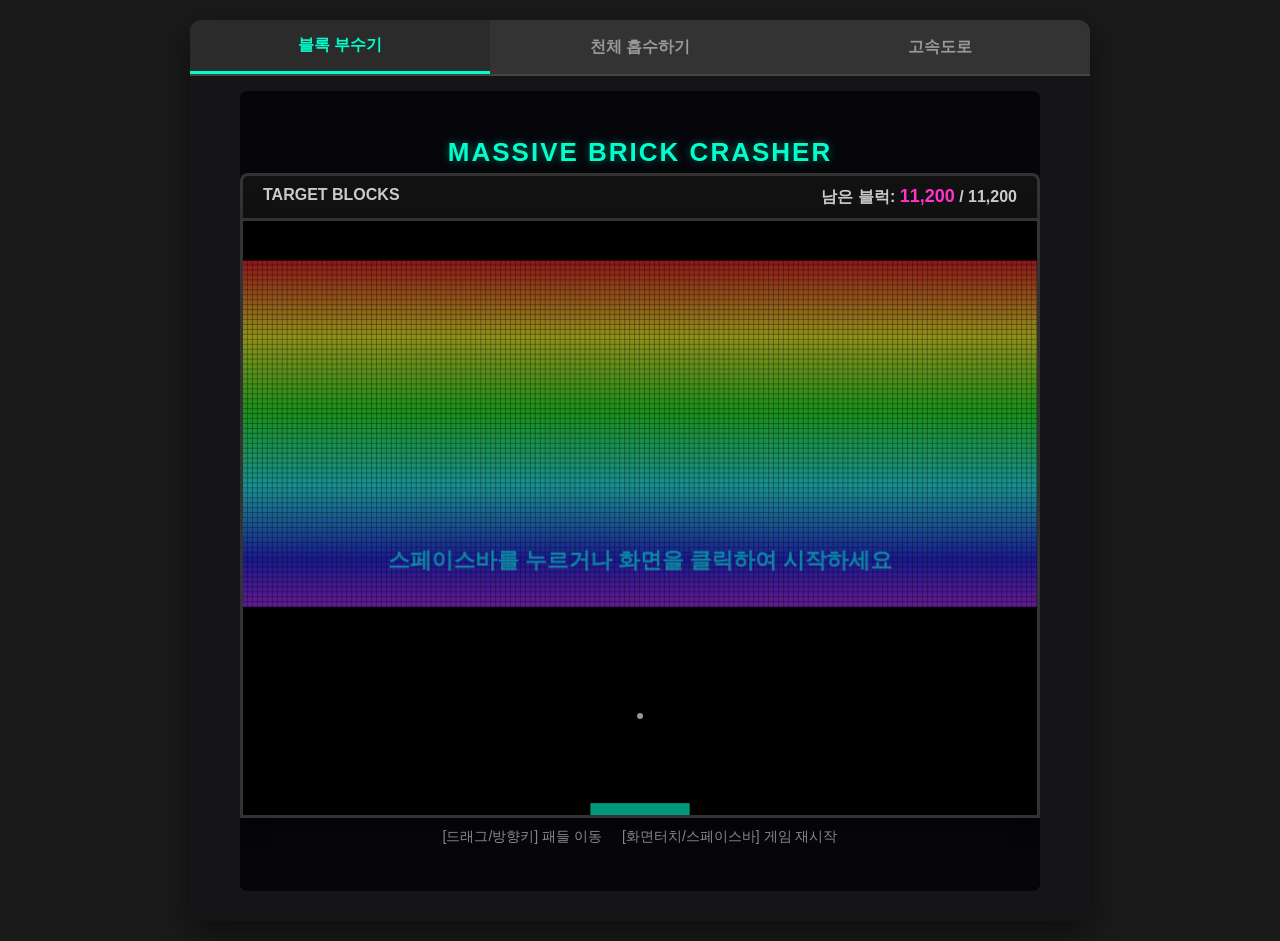
==== index.html @ 14e51dd1 "삐빅" ====
<!DOCTYPE html>
<html lang="ko">
<head>
    <meta charset="UTF-8">
    <meta name="viewport" content="width=device-width, initial-scale=1.0">
    <title>아케이드 게임 천국</title>
    <link rel="stylesheet" href="style.css">
</head>
<body>

    <div class="game-container">
        <div class="tab-menu">
            <button class="tab-btn active" data-tab="game1">블록 부수기</button>
            <button class="tab-btn" data-tab="game2">천체 흡수하기</button>
            <button class="tab-btn" data-tab="game3">고속도로</button>
        </div>

        <div class="tab-content">
            <div id="game1" class="tab-panel active">
                <div class="panel-layer">
                    <div class="panel-viewport">
                        <iframe src="Block.html" title="Block" data-native-width="800" data-native-height="800"></iframe>
                    </div>
                </div>
            </div>
            <div id="game2" class="tab-panel">
                <div class="panel-layer">
                    <div class="panel-viewport">
                        <iframe src="Celestial.html" title="Celestial" data-native-width="1280" data-native-height="720"></iframe>
                    </div>
                </div>
            </div>
            <div id="game3" class="tab-panel">
                <div class="panel-layer">
                    <div class="panel-viewport">
                        <iframe id="highwayFrame" src="Highway.html" title="Highway" data-native-width="520" data-native-height="900"></iframe>
                    </div>
                    <div class="panel-controls panel-controls--highway" role="group" aria-label="고속도로 조작 버튼">
                        <div class="controls-pad controls-pad--steer">
                            <button class="control-btn" type="button" data-key="ArrowLeft" aria-label="왼쪽">◀</button>
                            <button class="control-btn" type="button" data-key="ArrowRight" aria-label="오른쪽">▶</button>
                        </div>
                        <button class="control-btn control-btn--action" type="button" data-action="screenAction" aria-label="시작/재시작">START</button>
                        <div class="controls-pad controls-pad--throttle">
                            <button class="control-btn" type="button" data-key="ArrowDown" aria-label="감속">▼</button>
                            <button class="control-btn" type="button" data-key="ArrowUp" aria-label="가속">▲</button>
                        </div>
                    </div>
                </div>
            </div>
        </div>
    </div>

    <script src="script.js"></script>
</body>
</html>
---- style.css ----
/* 기존 레이아웃 리셋 및 기본 설정 */
* {
    box-sizing: border-box;
    margin: 0;
    padding: 0;
}

body {
    font-family: 'Arial', sans-serif;
    background-color: #1a1a1a;
    display: flex;
    justify-content: center;
    align-items: center;
    min-height: 100vh;
    color: #fff;
    padding: 20px;
}

/* 메인 컨테이너 - 세로 높이를 고정하지 않고 유연하게 늘어나도록 설정 */
.game-container {
    width: 100%;
    max-width: 900px; /* 천체 게임 등 가로가 넓은 게임을 고려해 확장 */
    background: #2b2b2b;
    border-radius: 12px;
    overflow: hidden;
    box-shadow: 0 10px 30px rgba(0,0,0,0.5);
    display: flex;
    flex-direction: column;
}

/* 탭 버튼 스타일 */
.tab-menu {
    display: flex;
    background: #333;
    border-bottom: 2px solid #444;
}

.tab-btn {
    flex: 1;
    padding: 15px;
    background: none;
    border: none;
    color: #999;
    font-size: 16px;
    font-weight: bold;
    cursor: pointer;
    transition: all 0.3s ease;
}

.tab-btn:hover {
    color: #fff;
    background: #3a3a3a;
}

.tab-btn.active {
    color: #00ffcc;
    background: #2b2b2b;
    border-bottom: 3px solid #00ffcc;
}

/* 콘텐츠 영역 */
.tab-content {
    background: #151518;
    width: 100%;
}

.tab-panel {
    display: none;
    width: 100%;
}

.tab-panel.active {
    display: flex;
    flex-direction: column;
    align-items: center;
}

/* 게임을 감싸는 레이어 */
.panel-layer {
    width: 100%;
    display: flex;
    flex-direction: column;
    align-items: center;
    padding: 15px;
}

/* 💡 핵심: 게임 화면이 노출되는 뷰포트 영역 */
.panel-viewport {
    position: relative;
    width: 100%;
    max-width: 100%;
    background: #000;
    border-radius: 8px;
    overflow: hidden; /* scale로 인해 튀어나가는 영역 커트 */
    margin-bottom: 15px;
    box-shadow: inset 0 0 20px rgba(0,0,0,0.8);
}

/* iframe 절대 좌표 고정 및 transform 기준점 설정 */
.panel-viewport iframe {
    position: absolute;
    top: 0;
    left: 0;
    border: none;
    transform-origin: top left;
}

/* 모바일 조작 패널 공통 스타일 */
.panel-controls {
    width: 100%;
    max-width: 500px;
    display: grid;
    gap: 10px;
    padding: 10px;
    background: #222;
    border-radius: 8px;
    margin-top: 5px;
}

/* 고속도로 게임용 컨트롤러 배치 */
.panel-controls--highway {
    grid-template-areas: "steer action throttle";
    grid-template-columns: 1fr auto 1fr;
    align-items: center;
}

.controls-pad {
    display: flex;
    gap: 8px;
}

.control-btn {
    background: rgba(255, 255, 255, 0.1);
    border: 2px solid rgba(255, 255, 255, 0.2);
    border-radius: 8px;
    height: 50px;
    min-width: 50px;
    color: #fff;
    font-size: 20px;
    font-weight: bold;
    cursor: pointer;
    user-select: none;
    touch-action: manipulation;
    display: inline-flex;
    justify-content: center;
    align-items: center;
    transition: background 0.1s;
}

.control-btn:active {
    background: rgba(0, 255, 204, 0.3);
    border-color: #00ffcc;
}

.control-btn--action {
    grid-area: action;
    padding: 0 25px;
    font-size: 16px;
    background: #00ffcc;
    color: #000;
    border: none;
}
.control-btn--action:active {
    background: #00ccaa;
}
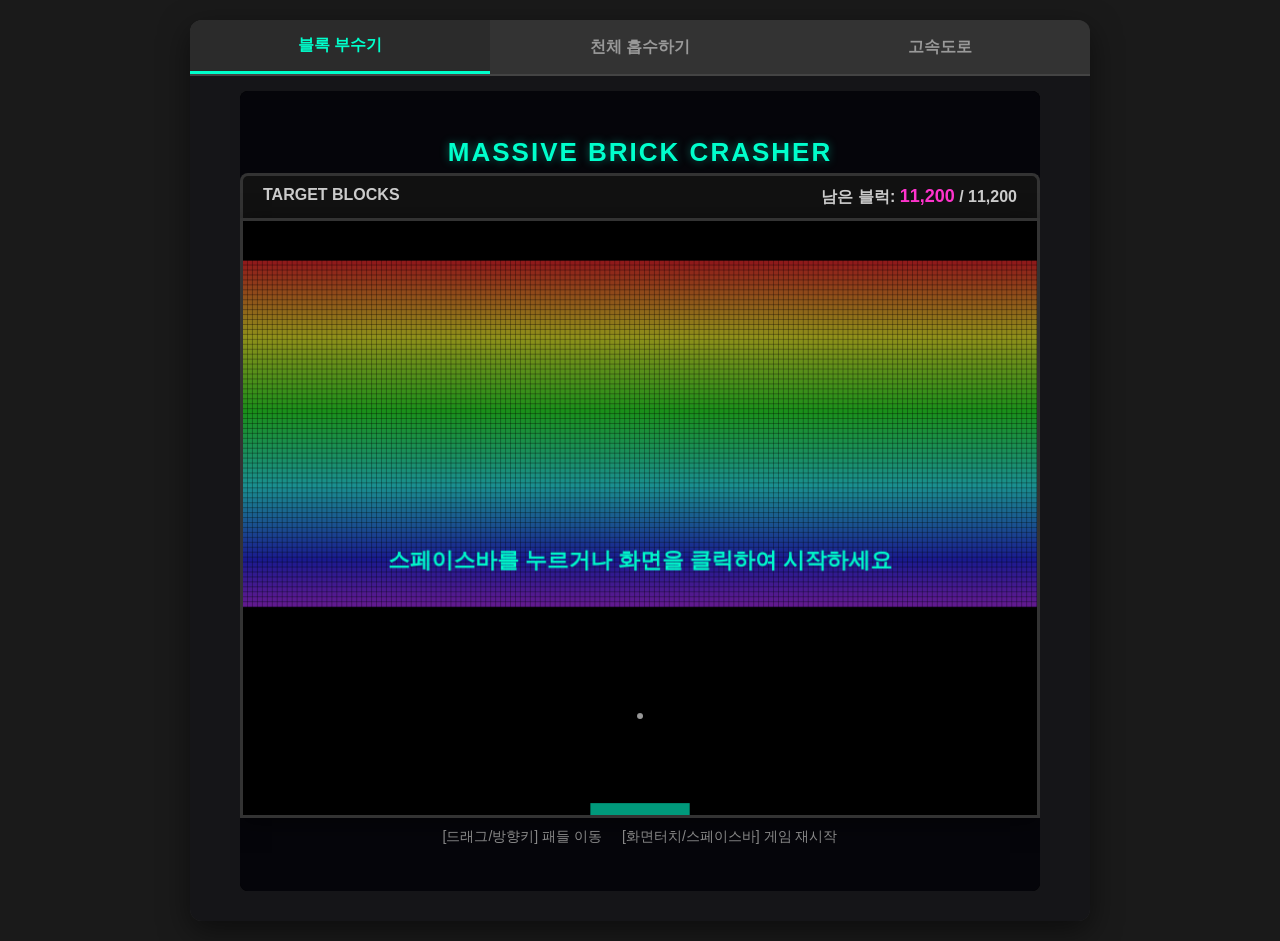
==== commit aba13666: "뿌락" ====
--- a/index.html
+++ b/index.html
@@ -35,17 +35,6 @@
                     <div class="panel-viewport">
                         <iframe id="highwayFrame" src="Highway.html" title="Highway" data-native-width="520" data-native-height="900"></iframe>
                     </div>
-                    <div class="panel-controls panel-controls--highway" role="group" aria-label="고속도로 조작 버튼">
-                        <div class="controls-pad controls-pad--steer">
-                            <button class="control-btn" type="button" data-key="ArrowLeft" aria-label="왼쪽">◀</button>
-                            <button class="control-btn" type="button" data-key="ArrowRight" aria-label="오른쪽">▶</button>
-                        </div>
-                        <button class="control-btn control-btn--action" type="button" data-action="screenAction" aria-label="시작/재시작">START</button>
-                        <div class="controls-pad controls-pad--throttle">
-                            <button class="control-btn" type="button" data-key="ArrowDown" aria-label="감속">▼</button>
-                            <button class="control-btn" type="button" data-key="ArrowUp" aria-label="가속">▲</button>
-                        </div>
-                    </div>
                 </div>
             </div>
         </div>
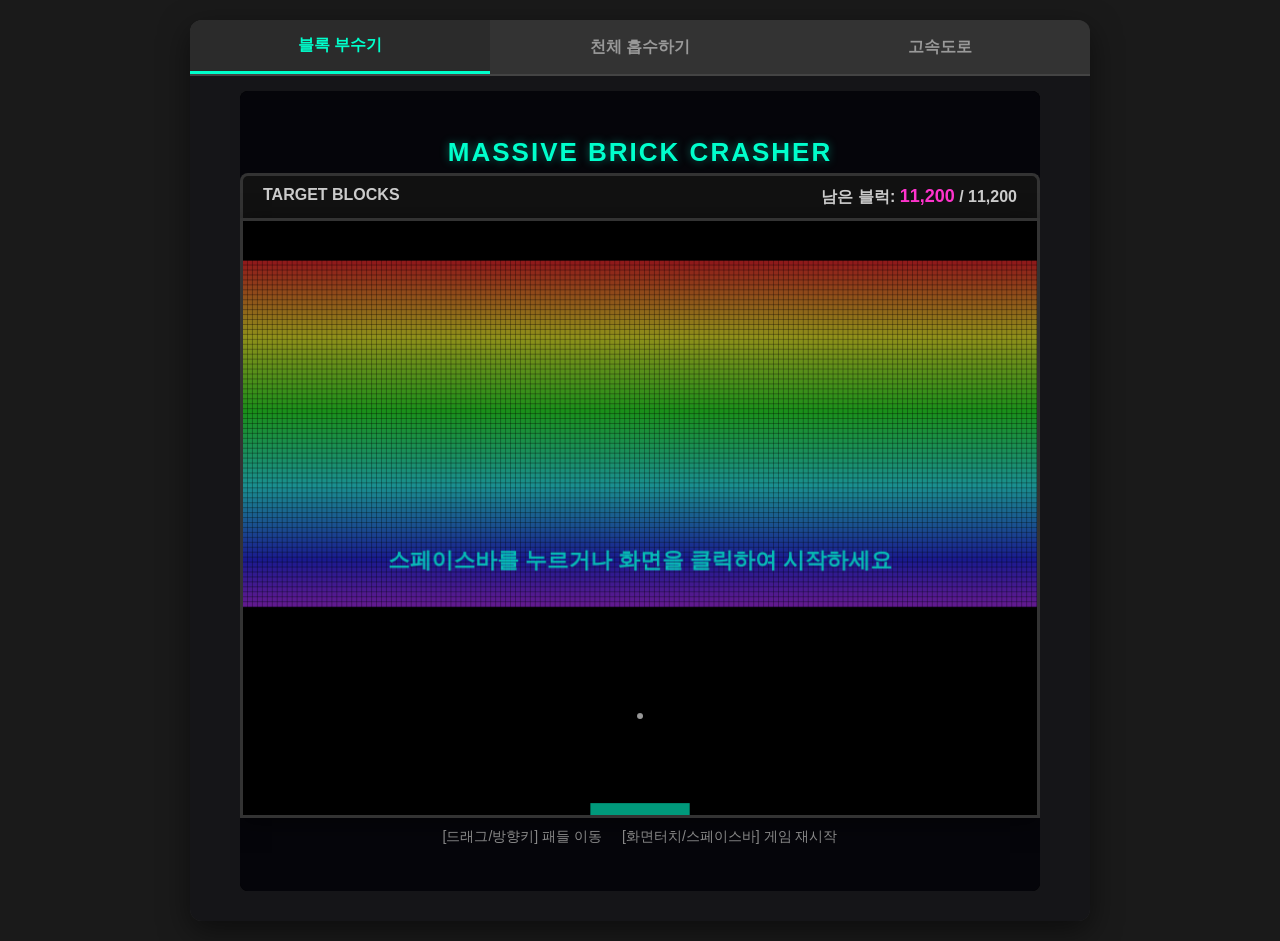
==== commit 8080e9b9: "뿡빵" ====
--- a/index.html
+++ b/index.html
@@ -26,7 +26,7 @@
             <div id="game2" class="tab-panel">
                 <div class="panel-layer">
                     <div class="panel-viewport">
-                        <iframe src="Celestial.html" title="Celestial" data-native-width="1280" data-native-height="720"></iframe>
+                        <iframe src="Celestial.html" title="Celestial" data-native-width="1280" data-native-height="1280"></iframe>
                     </div>
                 </div>
             </div>
